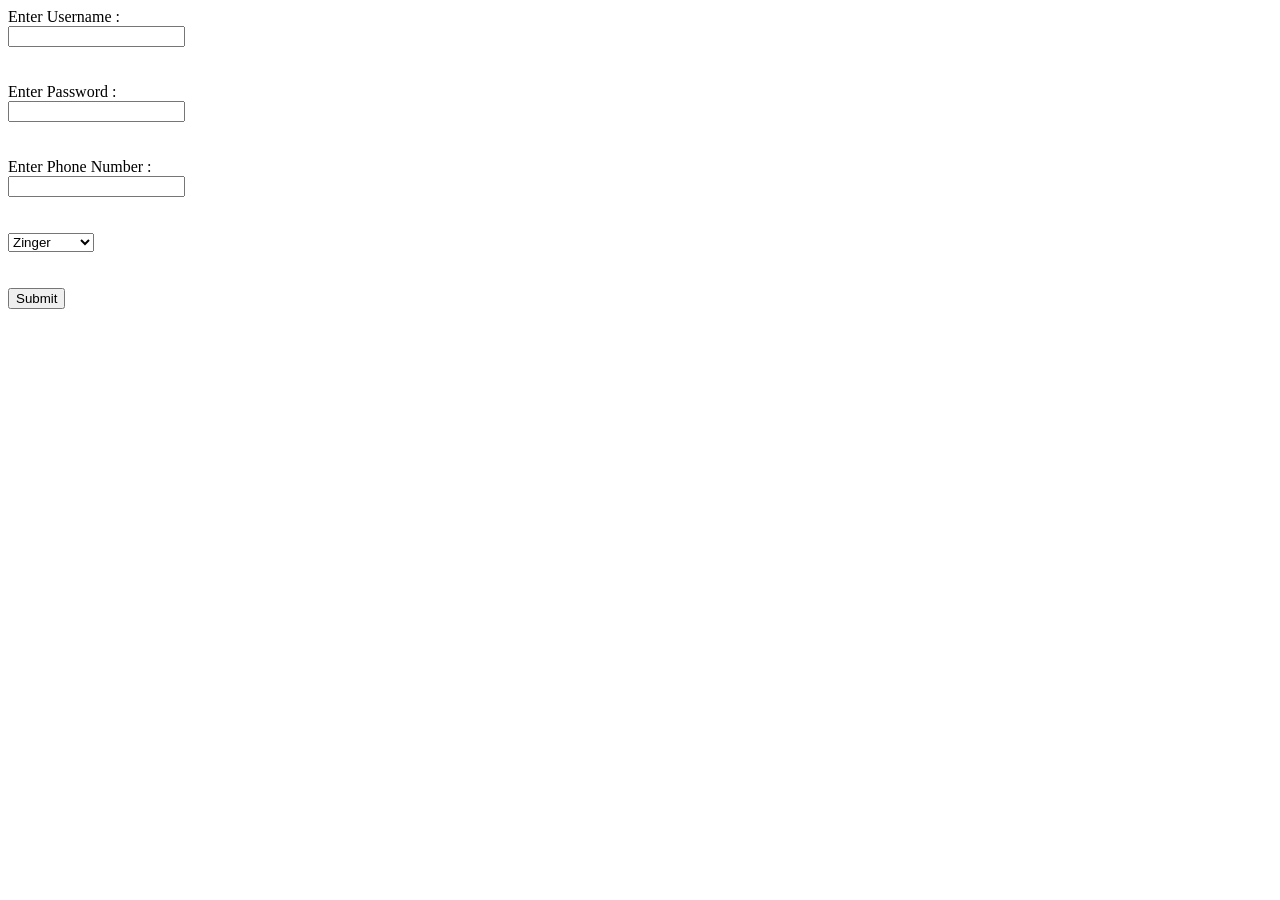
==== Task4/index5.html @ 365ebec6 "task4" ====
<!DOCTYPE html>
<html lang="en">
<head>
    <meta charset="UTF-8">
    <meta name="viewport" content="width=device-width, initial-scale=1.0">
    <title>Document</title>
</head>
<body>
    <form id="form">
        <label for="user">Enter Username : </label><br>
        <input name="userName" type="text" id="user">
        <div id="name"></div>
        <br><br>
        <label for="user">Enter Password : </label><br>
        <input name="pass" type="password" id="password">
        <div id="pass"></div>
        <br><br>
        <label for="user">Enter Phone Number : </label><br>
        <input name="number" type="tel" id="number">
        <div id="phone"></div>
        <br><br>
        <select id="order">
            <option value="Zinger">Zinger</option>
            <option value="Burger">Burger</option>
            <option value="Pizza">Pizza</option>
            <option value="Shawarma">Shawarma</option>
        </select>
        <br><br><br>
        
    </form>
    <button id="btn">Submit</button>
    <div id="orderDetails"></div>
    <script src="script5.js"></script>
</body>
</html>
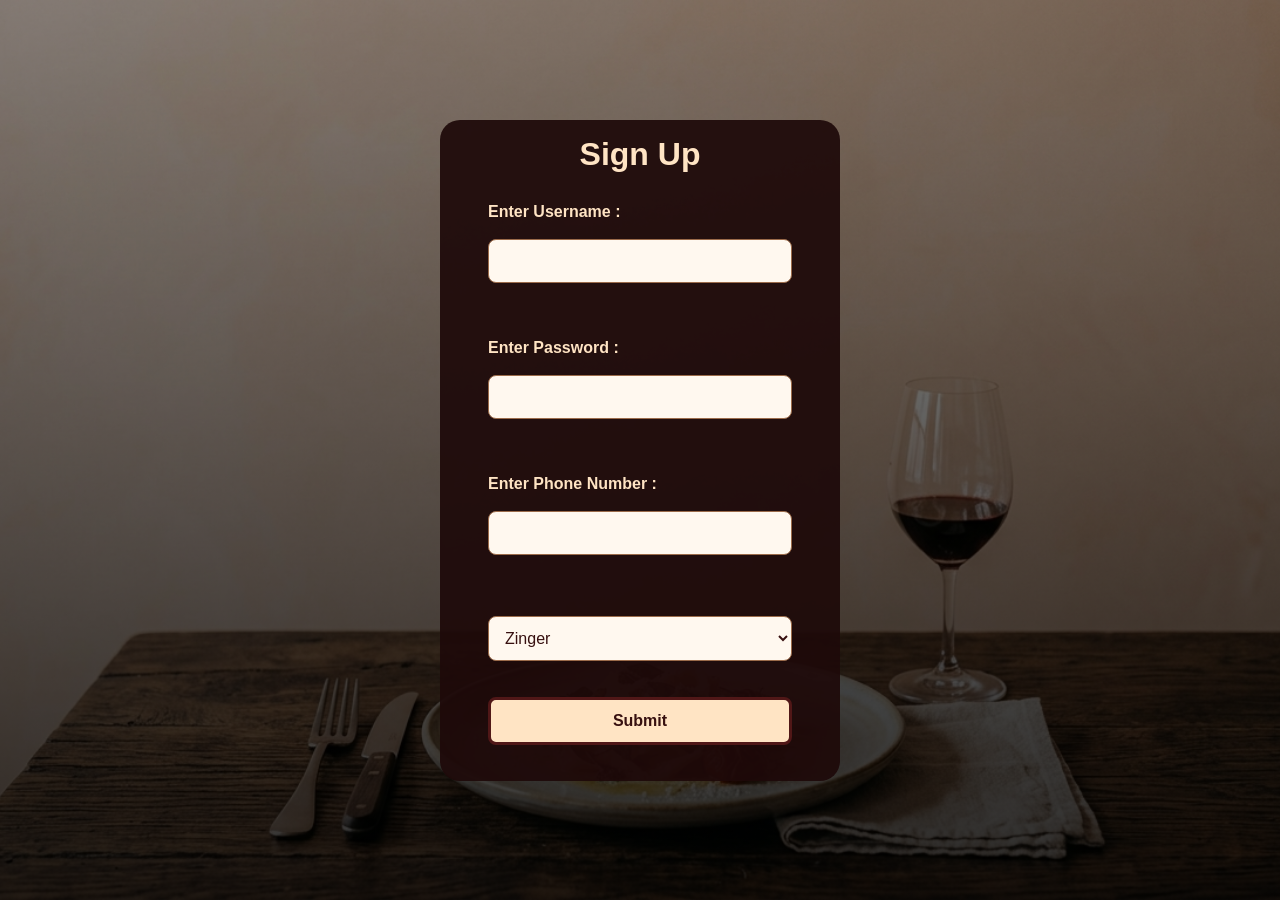
==== commit b4965fbb: "task4" ====
--- a/Task4/index5.html
+++ b/Task4/index5.html
@@ -1,35 +1,43 @@
 <!DOCTYPE html>
 <html lang="en">
+
 <head>
     <meta charset="UTF-8">
     <meta name="viewport" content="width=device-width, initial-scale=1.0">
     <title>Document</title>
+    <link href="style.css" rel="stylesheet">
 </head>
+
 <body>
-    <form id="form">
-        <label for="user">Enter Username : </label><br>
-        <input name="userName" type="text" id="user">
-        <div id="name"></div>
-        <br><br>
-        <label for="user">Enter Password : </label><br>
-        <input name="pass" type="password" id="password">
-        <div id="pass"></div>
-        <br><br>
-        <label for="user">Enter Phone Number : </label><br>
-        <input name="number" type="tel" id="number">
-        <div id="phone"></div>
-        <br><br>
-        <select id="order">
-            <option value="Zinger">Zinger</option>
-            <option value="Burger">Burger</option>
-            <option value="Pizza">Pizza</option>
-            <option value="Shawarma">Shawarma</option>
-        </select>
-        <br><br><br>
-        
-    </form>
-    <button id="btn">Submit</button>
-    <div id="orderDetails"></div>
+    <div class="style">
+        <h1>Sign Up</h1>
+        <form id="form">
+            <label for="user">Enter Username : </label><br>
+            <input name="userName" type="text" id="user">
+            <div id="name"></div>
+            <br><br>
+            <label for="password">Enter Password : </label><br>
+            <input name="pass" type="password" id="password">
+            <div id="pass"></div>
+            <br><br>
+            <label for="number">Enter Phone Number : </label><br>
+            <input name="number" type="tel" id="number">
+            <div id="phone"></div>
+            <br><br>
+            <select id="order">
+                <option value="Zinger">Zinger</option>
+                <option value="Burger">Burger</option>
+                <option value="Pizza">Pizza</option>
+                <option value="Shawarma">Shawarma</option>
+            </select>
+            <br><br><br>
+
+        </form>
+        <button id="btn">Submit</button>
+        <div id="orderDetails"></div>
+    </div>
+
     <script src="script5.js"></script>
 </body>
+
 </html>
--- a/Task4/style.css
+++ b/Task4/style.css
@@ -0,0 +1,85 @@
+* {
+    box-sizing: border-box;
+}
+
+body {
+    margin: 0;
+    min-height: 100vh;
+    padding: 20px;
+    background-image:
+        linear-gradient(rgba(0, 0, 0, 0.45), rgba(0, 0, 0, 0.8)),
+        url("../images/order.jpg");
+    background-repeat: no-repeat;
+    background-size: cover;
+    background-position: center;
+    color: bisque;
+    display: flex;
+    justify-content: center;
+    align-items: center;
+    font-family: Arial, sans-serif;
+}
+
+.style {
+    width: 400px;
+    max-width: 100%;
+    padding: 1rem 3rem;
+    background: rgba(30, 9, 9, 0.92);
+    border-radius: 20px;
+}
+
+h1 {
+    text-align: center;
+    margin-top: 0;
+    margin-bottom: 30px;
+    color: bisque;
+}
+
+form {
+    width: 100%;
+}
+
+label {
+    display: block;
+    font-size: 16px;
+    font-weight: bold;
+}
+
+input,
+select {
+    width: 100%;
+    padding: 12px;
+    border: 1px solid #9b6b4a;
+    border-radius: 8px;
+    background-color: #fff8ef;
+    color: #371010;
+    font-size: 1rem;
+}
+
+#name,
+#pass,
+#phone {
+    min-height: 20px;
+    color: #ff9999;
+    font-size: 13px;
+}
+
+#order {
+    margin-top: 5px;
+}
+
+#btn {
+    width: 100%;
+    padding: 12px;
+    border: 3px solid #501717;
+    border-radius: 8px;
+    background-color: bisque;
+    color: #371010;
+    font-size: 16px;
+    font-weight: bold;
+    cursor: pointer;
+}
+
+#orderDetails {
+    margin-top: 20px;
+    font-size: 16px;
+}
